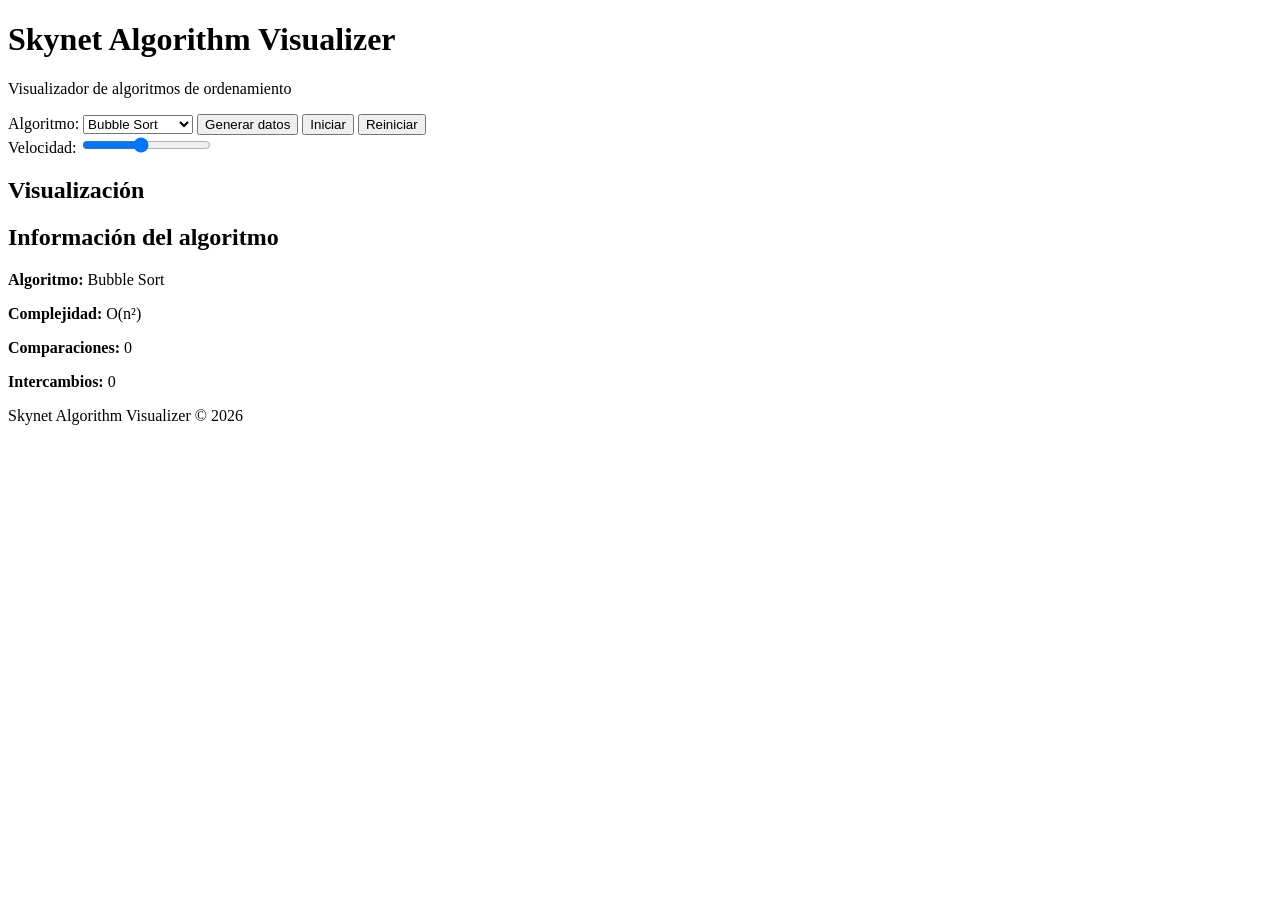
==== index.html @ 30301d77 "Crer estructura de la interfaz en HTML" ====
<!DOCTYPE html>
<html lang="es">

<head>
    <meta charset="UTF-8">
    <meta name="viewport" content="width=device-width, initial-scale=1.0">

    <title>Skynet Algorithm Visualizer</title>

    <link rel="stylesheet" href="style.css">
</head>

<body>

    <!-- Encabezado principal -->
    <header>
        <h1>Skynet Algorithm Visualizer</h1>
        <p>Visualizador de algoritmos de ordenamiento</p>
    </header>


    <!-- Controles principales -->
    <main>

        <section class="controles">

            <label for="algoritmo">
                Algoritmo:
            </label>
            <select id="algoritmo">
            <option value="bubble">Bubble Sort</option>
            <option value="selection">Selection Sort</option>
            <option value="insertion">Insertion Sort</option>
            <option value="gnome">Gnome Sort</option>
            <option value="exchange">Exchange Sort</option>
            <option value="stooge">Stooge Sort</option>
            <option value="quick">Quick Sort</option>
            <option value="merge">Merge Sort</option>
        </select>


            <button id="generar">
                Generar datos
            </button>

            <button id="iniciar">
                Iniciar
            </button>

            <button id="reiniciar">
                Reiniciar
            </button>

        </section>


        <!-- Control de velocidad -->
        <section class="velocidad">

            <label for="velocidad">
                Velocidad:
            </label>

            <input
                type="range"
                id="velocidad"
                min="1"
                max="10"
                value="5"
            >

        </section>


        <!-- Área donde aparecerán las barras -->
        <section class="visualizacion">

            <h2>Visualización</h2>

            <div id="contenedor-barras">

                <!--
                    Las barras del arreglo
                    serán creadas mediante JavaScript.
                -->

            </div>

        </section>


        <!-- Información del algoritmo -->
        <section class="informacion">

            <h2>Información del algoritmo</h2>

            <p>
                <strong>Algoritmo:</strong>
                <span id="nombre-algoritmo">Bubble Sort</span>
            </p>

            <p>
                <strong>Complejidad:</strong>
                <span id="complejidad">O(n²)</span>
            </p>

            <p>
                <strong>Comparaciones:</strong>
                <span id="comparaciones">0</span>
            </p>

            <p>
                <strong>Intercambios:</strong>
                <span id="intercambios">0</span>
            </p>

        </section>

    </main>


    <!-- Pie de página -->
    <footer>

        <p>
            Skynet Algorithm Visualizer © 2026
        </p>

    </footer>


    <script src="script.js"></script>

</body>

</html>
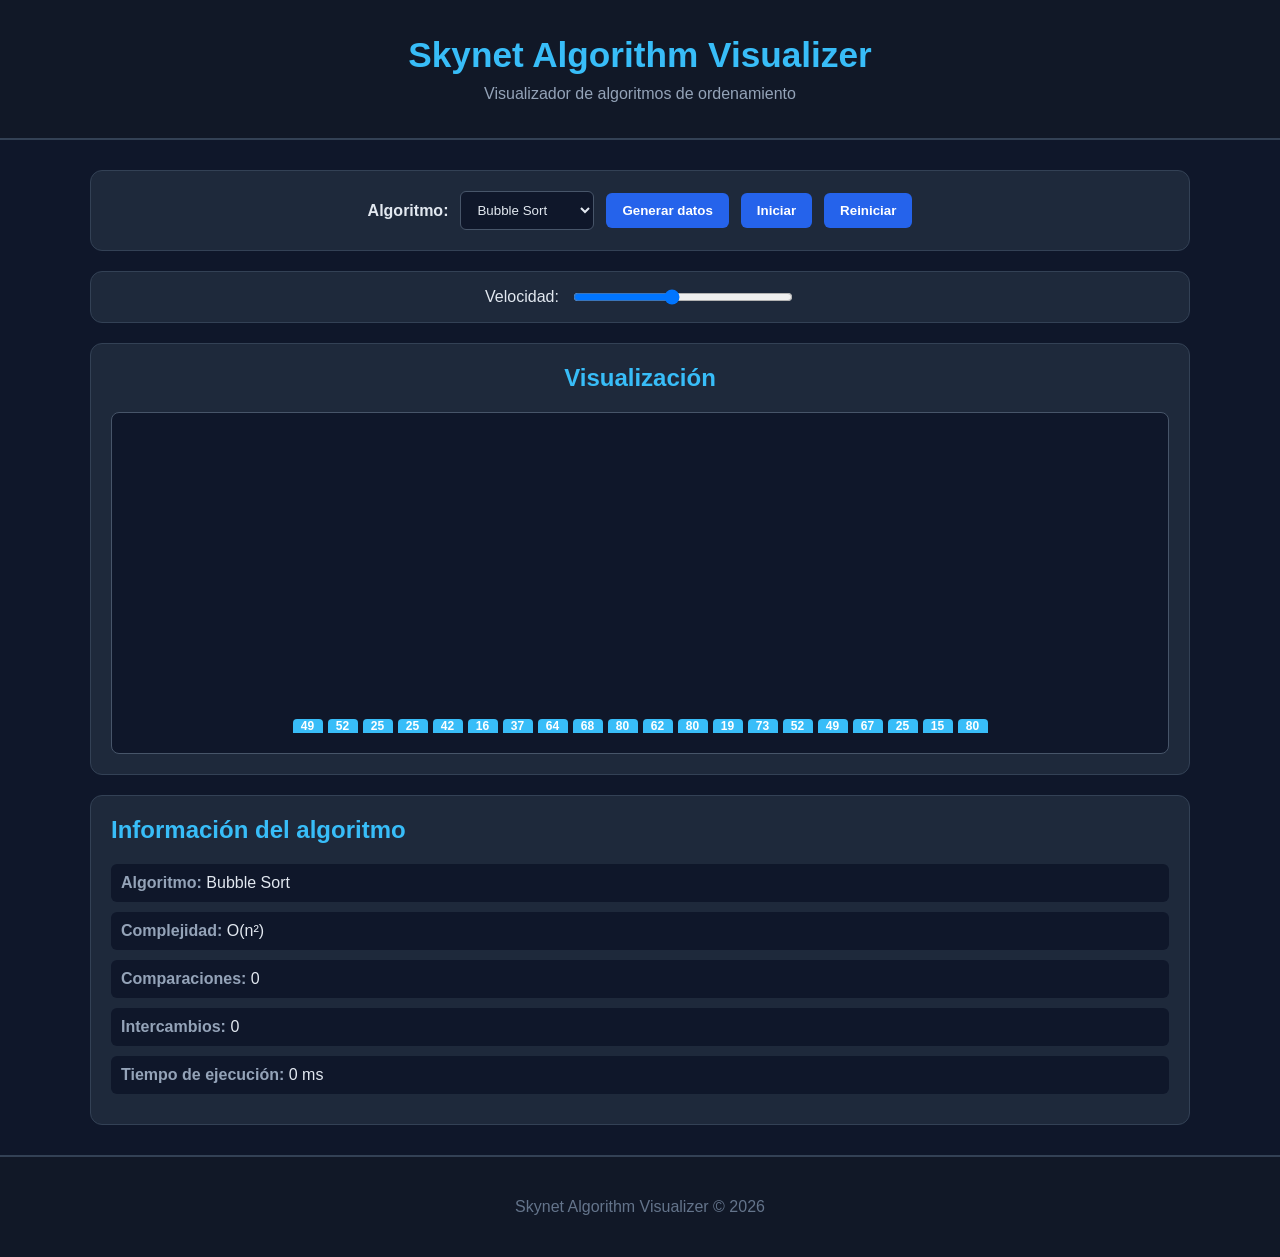
==== commit 2ab40cf5: "Agregar indicador de tiempo de ejecución" ====
--- a/index.html
+++ b/index.html
@@ -113,6 +113,10 @@
                 <strong>Intercambios:</strong>
                 <span id="intercambios">0</span>
             </p>
+            <p>
+    <strong>Tiempo de ejecución:</strong>
+    <span id="tiempo-ejecucion">0 ms</span>
+</p>
 
         </section>
 
@@ -133,4 +137,4 @@
 
 </body>
 
-</html>+</html>
--- a/style.css
+++ b/style.css
@@ -0,0 +1,236 @@
+ {
+    box-sizing: border-box;
+}
+
+body {
+    font-family: Arial, sans-serif;
+    margin: 0;
+    padding: 0;
+    background: #0f172a;
+    color: #e2e8f0;
+}
+
+header {
+    text-align: center;
+    padding: 35px 20px;
+    background: #111827;
+    border-bottom: 2px solid #334155;
+}
+
+header h1 {
+    margin: 0 0 10px;
+    font-size: 2.2rem;
+    color: #38bdf8;
+}
+
+header p {
+    margin: 0;
+    color: #94a3b8;
+    font-size: 1rem;
+}
+
+main {
+    width: 90%;
+    max-width: 1100px;
+    margin: 30px auto;
+}
+
+
+.controles {
+    display: flex;
+    align-items: center;
+    justify-content: center;
+    flex-wrap: wrap;
+    gap: 12px;
+    padding: 20px;
+    background: #1e293b;
+    border: 1px solid #334155;
+    border-radius: 12px;
+    margin-bottom: 20px;
+}
+
+.controles label {
+    font-weight: bold;
+}
+
+#algoritmo {
+    padding: 10px 12px;
+    border-radius: 6px;
+    border: 1px solid #475569;
+    background: #0f172a;
+    color: #e2e8f0;
+    cursor: pointer;
+}
+
+
+
+button {
+    padding: 10px 16px;
+    border: none;
+    border-radius: 6px;
+    background: #2563eb;
+    color: white;
+    font-weight: bold;
+    cursor: pointer;
+    transition: 0.2s;
+}
+
+button:hover {
+    background: #1d4ed8;
+    transform: translateY(-1px);
+}
+
+button:active {
+    transform: translateY(0);
+}
+
+
+
+
+.velocidad {
+    display: flex;
+    align-items: center;
+    justify-content: center;
+    gap: 12px;
+    padding: 15px;
+    background: #1e293b;
+    border: 1px solid #334155;
+    border-radius: 12px;
+    margin-bottom: 20px;
+}
+
+#velocidad {
+    width: 220px;
+    cursor: pointer;
+}
+
+
+
+
+.visualizacion {
+    padding: 20px;
+    background: #1e293b;
+    border: 1px solid #334155;
+    border-radius: 12px;
+    margin-bottom: 20px;
+}
+
+.visualizacion h2 {
+    margin-top: 0;
+    text-align: center;
+    color: #38bdf8;
+}
+
+#contenedor-barras {
+    min-height: 300px;
+    display: flex;
+    align-items: flex-end;
+    justify-content: center;
+    gap: 5px;
+    padding: 20px;
+    border: 1px solid #475569;
+    border-radius: 8px;
+    background: #0f172a;
+    overflow-x: auto;
+}
+
+
+
+.barra {
+    width: 30px;
+    min-width: 30px;
+    background-color: #38bdf8;
+
+    display: flex;
+    align-items: flex-start;
+    justify-content: center;
+
+    color: white;
+    font-size: 12px;
+    font-weight: bold;
+
+    border-radius: 4px 4px 0 0;
+    transition: height 0.2s, background-color 0.2s;
+}
+
+
+
+.barra.comparando {
+    background-color: orange;
+}
+
+.barra.intercambiando {
+    background-color: red;
+}
+
+.barra.ordenada {
+    background-color: green;
+}
+
+
+.informacion {
+    padding: 20px;
+    background: #1e293b;
+    border: 1px solid #334155;
+    border-radius: 12px;
+}
+
+.informacion h2 {
+    margin-top: 0;
+    color: #38bdf8;
+}
+
+.informacion p {
+    margin: 10px 0;
+    padding: 10px;
+    background: #0f172a;
+    border-radius: 6px;
+}
+
+.informacion strong {
+    color: #94a3b8;
+}
+
+
+footer {
+    text-align: center;
+    padding: 25px;
+    margin-top: 30px;
+    background: #111827;
+    border-top: 2px solid #334155;
+    color: #64748b;
+}
+
+
+
+@media (max-width: 700px) {
+
+    header h1 {
+        font-size: 1.7rem;
+    }
+
+    main {
+        width: 95%;
+    }
+
+    .controles {
+        flex-direction: column;
+    }
+
+    #algoritmo,
+    button {
+        width: 100%;
+    }
+
+    .velocidad {
+        flex-direction: column;
+    }
+
+    #velocidad {
+        width: 100%;
+    }
+
+    #contenedor-barras {
+        justify-content: flex-start;
+    }
+}
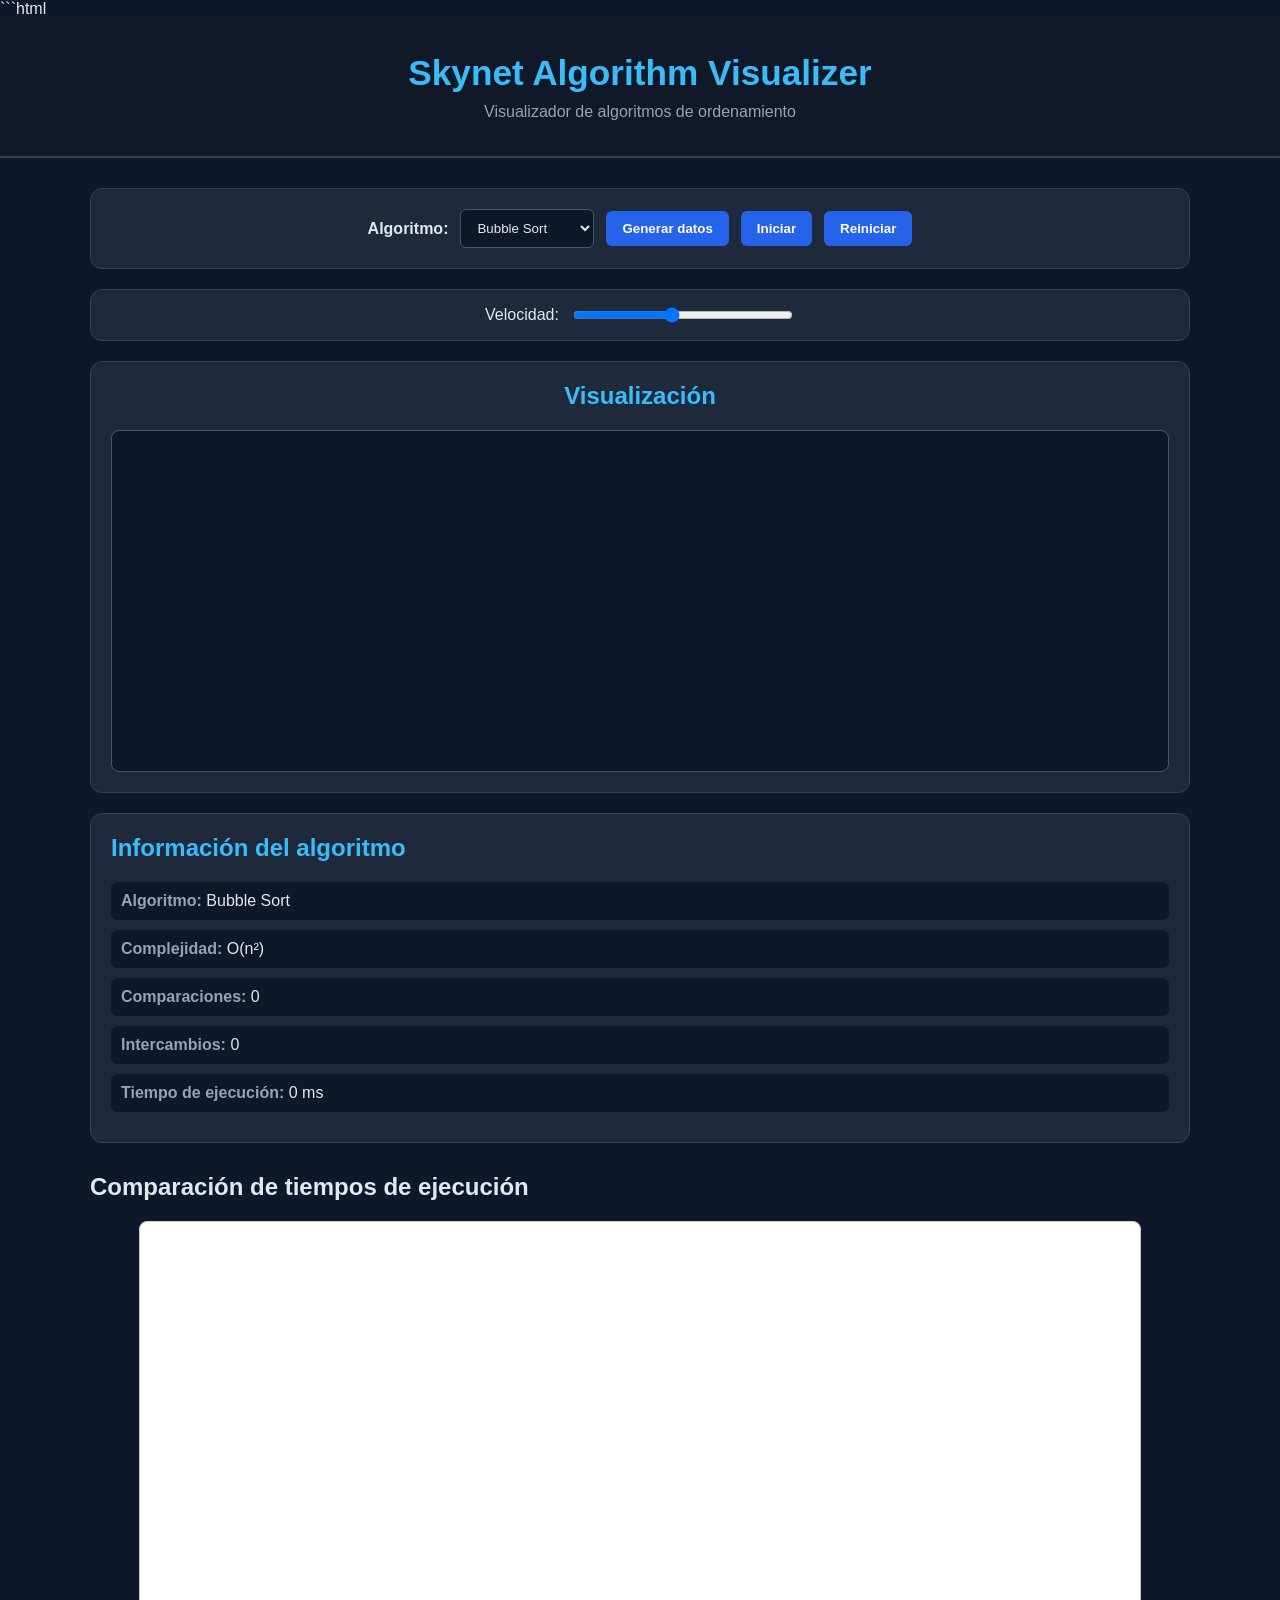
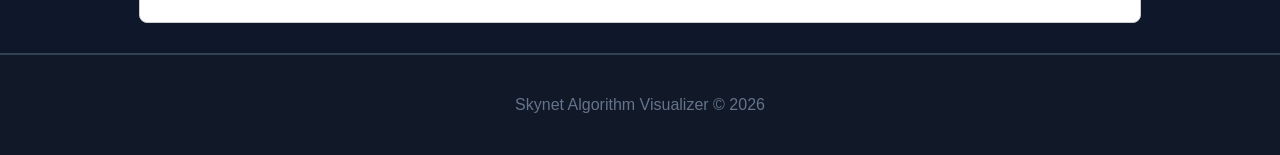
==== commit 33f5817f: "Agregar grafica comparativa de tiempos" ====
--- a/index.html
+++ b/index.html
@@ -1,3 +1,4 @@
+```html
 <!DOCTYPE html>
 <html lang="es">
 
@@ -8,6 +9,23 @@
     <title>Skynet Algorithm Visualizer</title>
 
     <link rel="stylesheet" href="style.css">
+
+    <style>
+        .grafica-seccion {
+            margin-top: 30px;
+        }
+
+        #grafica-tiempos {
+            width: 100%;
+            max-width: 1000px;
+            height: 400px;
+            display: block;
+            margin: 20px auto;
+            border: 1px solid #ccc;
+            border-radius: 8px;
+            background: white;
+        }
+    </style>
 </head>
 
 <body>
@@ -27,16 +45,17 @@
             <label for="algoritmo">
                 Algoritmo:
             </label>
+
             <select id="algoritmo">
-            <option value="bubble">Bubble Sort</option>
-            <option value="selection">Selection Sort</option>
-            <option value="insertion">Insertion Sort</option>
-            <option value="gnome">Gnome Sort</option>
-            <option value="exchange">Exchange Sort</option>
-            <option value="stooge">Stooge Sort</option>
-            <option value="quick">Quick Sort</option>
-            <option value="merge">Merge Sort</option>
-        </select>
+                <option value="bubble">Bubble Sort</option>
+                <option value="selection">Selection Sort</option>
+                <option value="insertion">Insertion Sort</option>
+                <option value="gnome">Gnome Sort</option>
+                <option value="exchange">Exchange Sort</option>
+                <option value="stooge">Stooge Sort</option>
+                <option value="quick">Quick Sort</option>
+                <option value="merge">Merge Sort</option>
+            </select>
 
 
             <button id="generar">
@@ -113,10 +132,21 @@
                 <strong>Intercambios:</strong>
                 <span id="intercambios">0</span>
             </p>
+
             <p>
-    <strong>Tiempo de ejecución:</strong>
-    <span id="tiempo-ejecucion">0 ms</span>
-</p>
+                <strong>Tiempo de ejecución:</strong>
+                <span id="tiempo-ejecucion">0 ms</span>
+            </p>
+
+        </section>
+
+
+        <!-- Gráfica comparativa -->
+        <section class="grafica-seccion">
+
+            <h2>Comparación de tiempos de ejecución</h2>
+
+            <canvas id="grafica-tiempos"></canvas>
 
         </section>
 
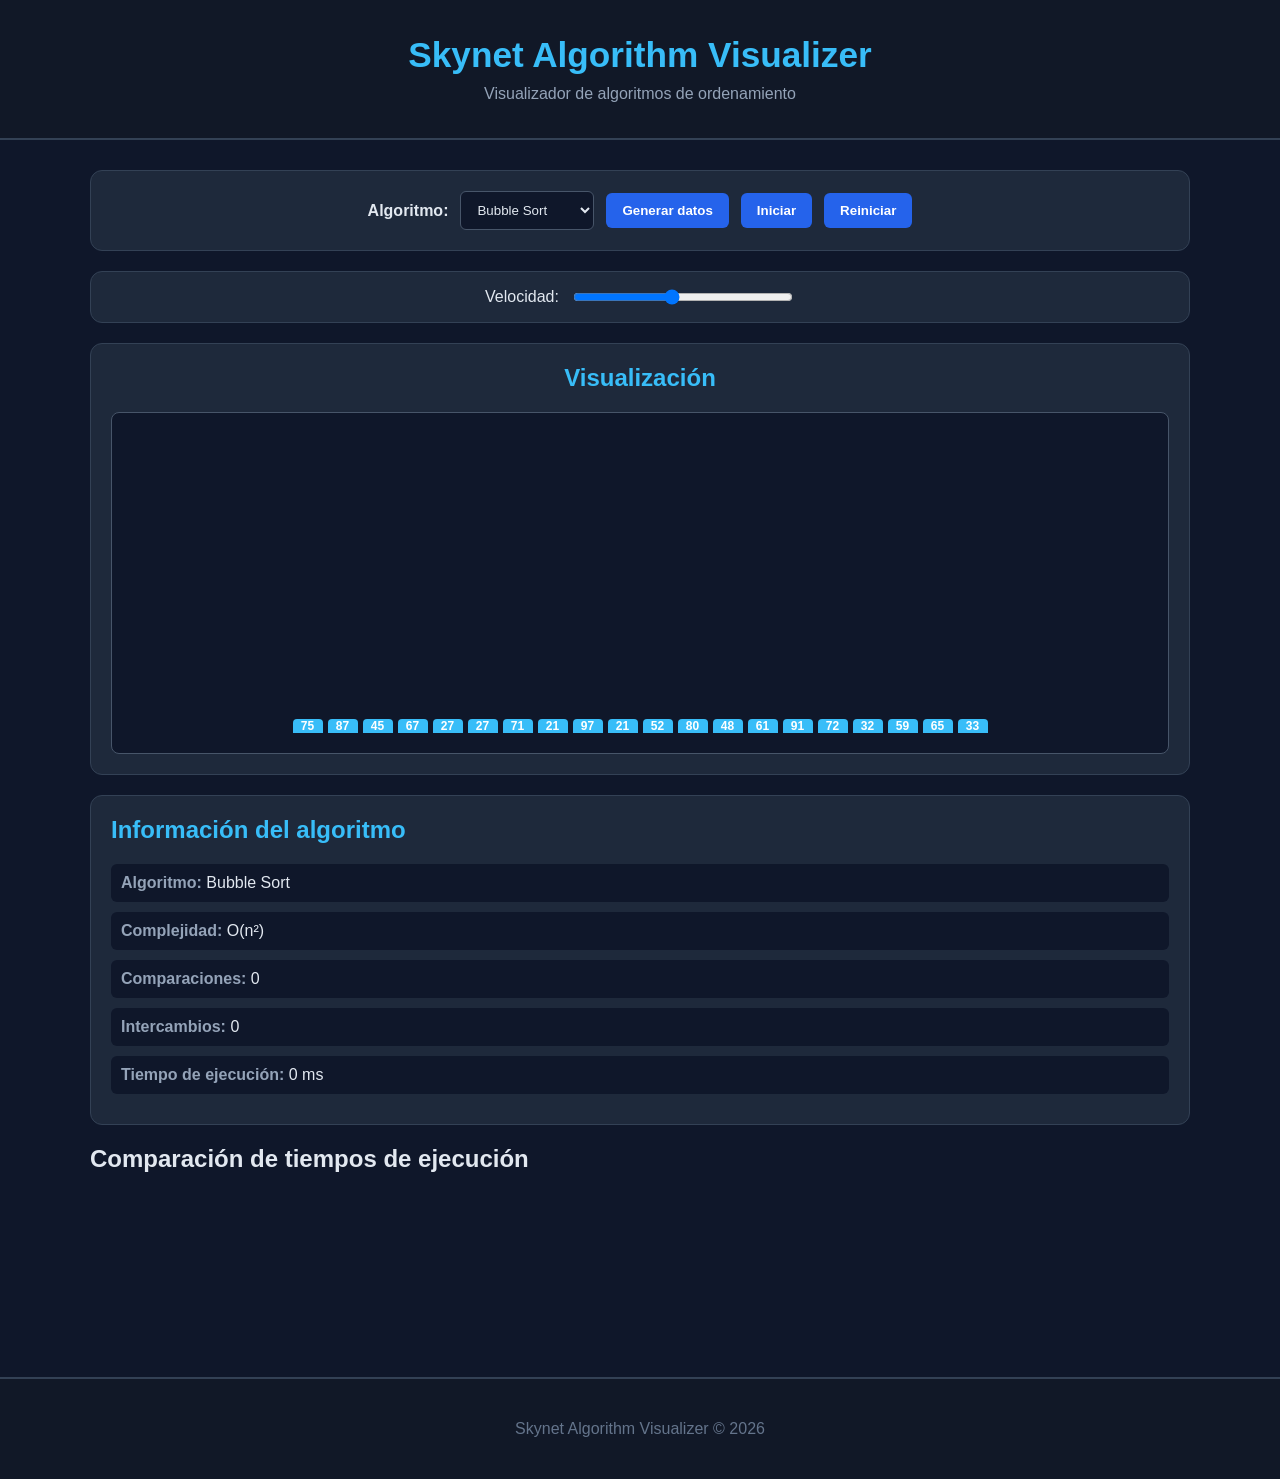
==== commit c8851ecb: "Update index.html" ====
--- a/index.html
+++ b/index.html
@@ -1,4 +1,3 @@
-```html
 <!DOCTYPE html>
 <html lang="es">
 
@@ -9,23 +8,6 @@
     <title>Skynet Algorithm Visualizer</title>
 
     <link rel="stylesheet" href="style.css">
-
-    <style>
-        .grafica-seccion {
-            margin-top: 30px;
-        }
-
-        #grafica-tiempos {
-            width: 100%;
-            max-width: 1000px;
-            height: 400px;
-            display: block;
-            margin: 20px auto;
-            border: 1px solid #ccc;
-            border-radius: 8px;
-            background: white;
-        }
-    </style>
 </head>
 
 <body>
@@ -45,17 +27,16 @@
             <label for="algoritmo">
                 Algoritmo:
             </label>
-
             <select id="algoritmo">
-                <option value="bubble">Bubble Sort</option>
-                <option value="selection">Selection Sort</option>
-                <option value="insertion">Insertion Sort</option>
-                <option value="gnome">Gnome Sort</option>
-                <option value="exchange">Exchange Sort</option>
-                <option value="stooge">Stooge Sort</option>
-                <option value="quick">Quick Sort</option>
-                <option value="merge">Merge Sort</option>
-            </select>
+            <option value="bubble">Bubble Sort</option>
+            <option value="selection">Selection Sort</option>
+            <option value="insertion">Insertion Sort</option>
+            <option value="gnome">Gnome Sort</option>
+            <option value="exchange">Exchange Sort</option>
+            <option value="stooge">Stooge Sort</option>
+            <option value="quick">Quick Sort</option>
+            <option value="merge">Merge Sort</option>
+        </select>
 
 
             <button id="generar">
@@ -132,16 +113,14 @@
                 <strong>Intercambios:</strong>
                 <span id="intercambios">0</span>
             </p>
-
             <p>
-                <strong>Tiempo de ejecución:</strong>
-                <span id="tiempo-ejecucion">0 ms</span>
-            </p>
+    <strong>Tiempo de ejecución:</strong>
+    <span id="tiempo-ejecucion">0 ms</span>
+</p>
 
         </section>
 
-
-        <!-- Gráfica comparativa -->
+        <!-- Gráfica comparativa de tiempos -->
         <section class="grafica-seccion">
 
             <h2>Comparación de tiempos de ejecución</h2>
@@ -149,6 +128,7 @@
             <canvas id="grafica-tiempos"></canvas>
 
         </section>
+
 
     </main>
 
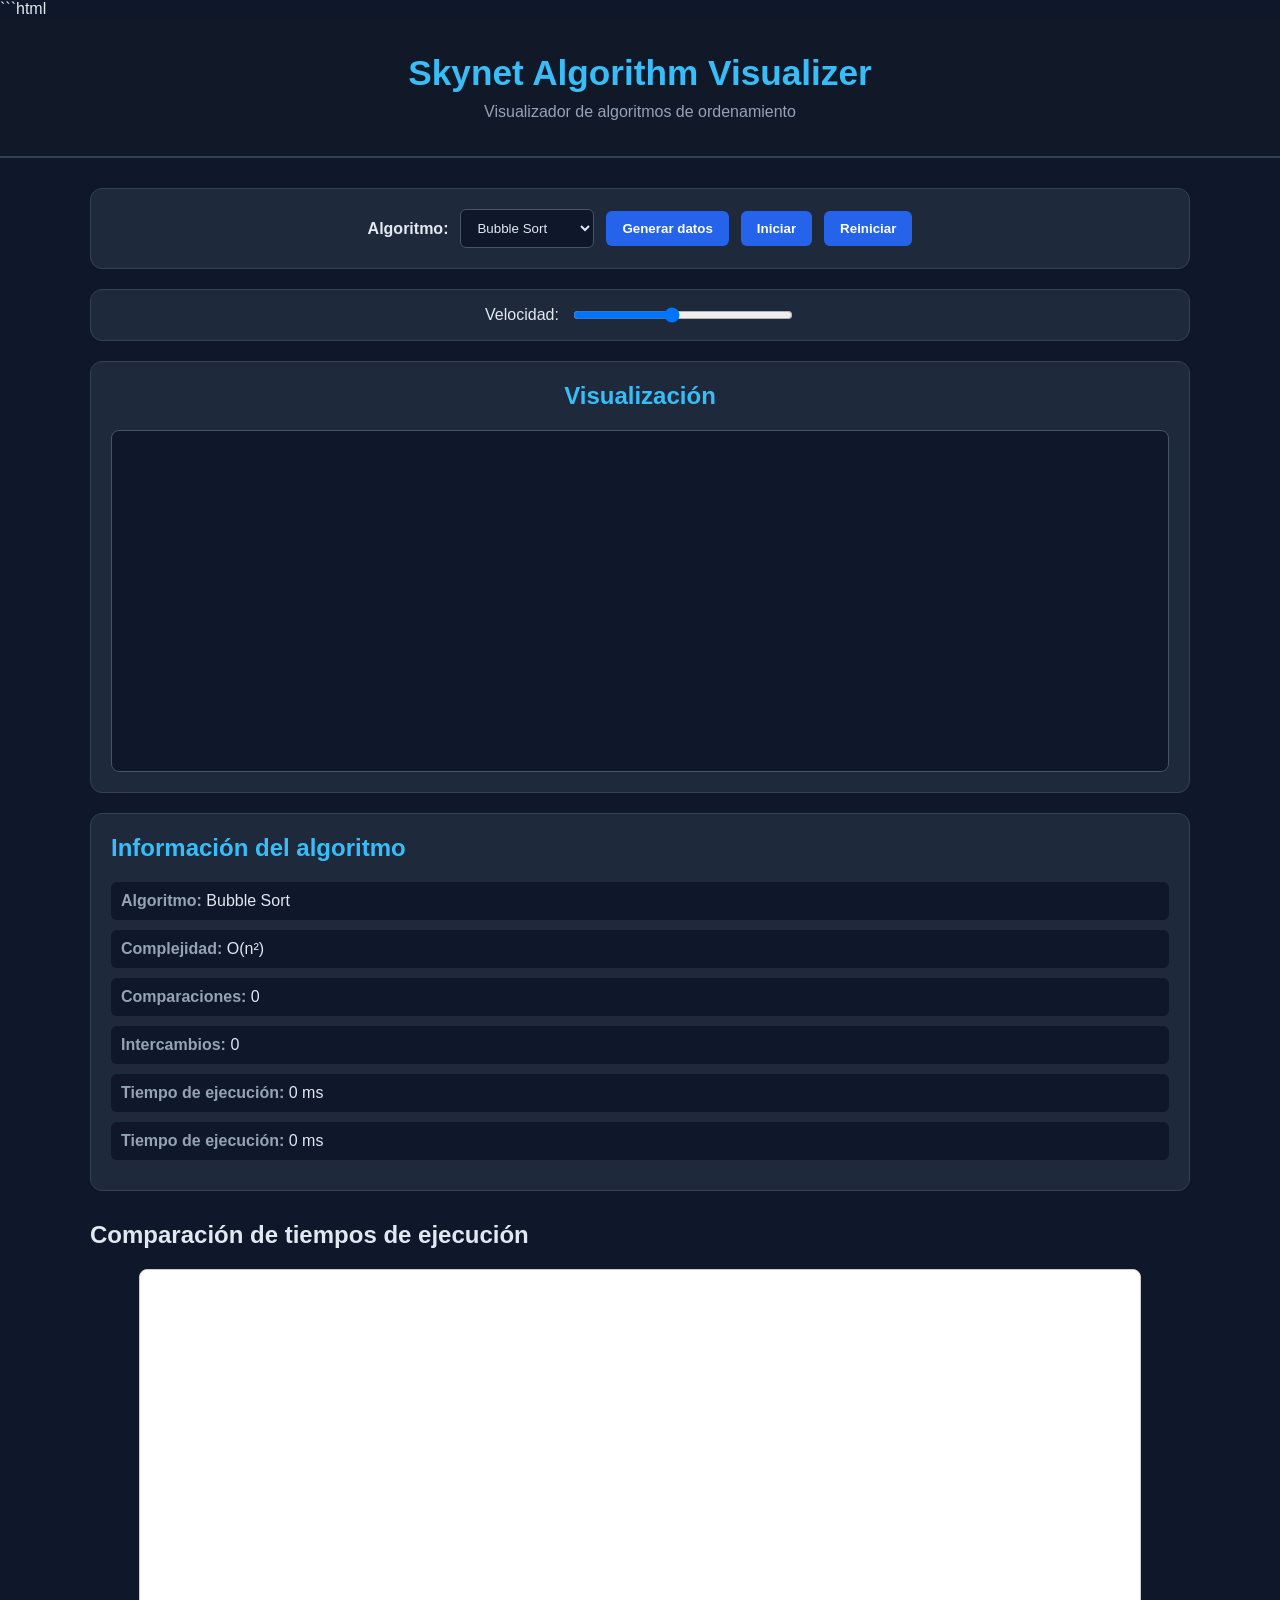
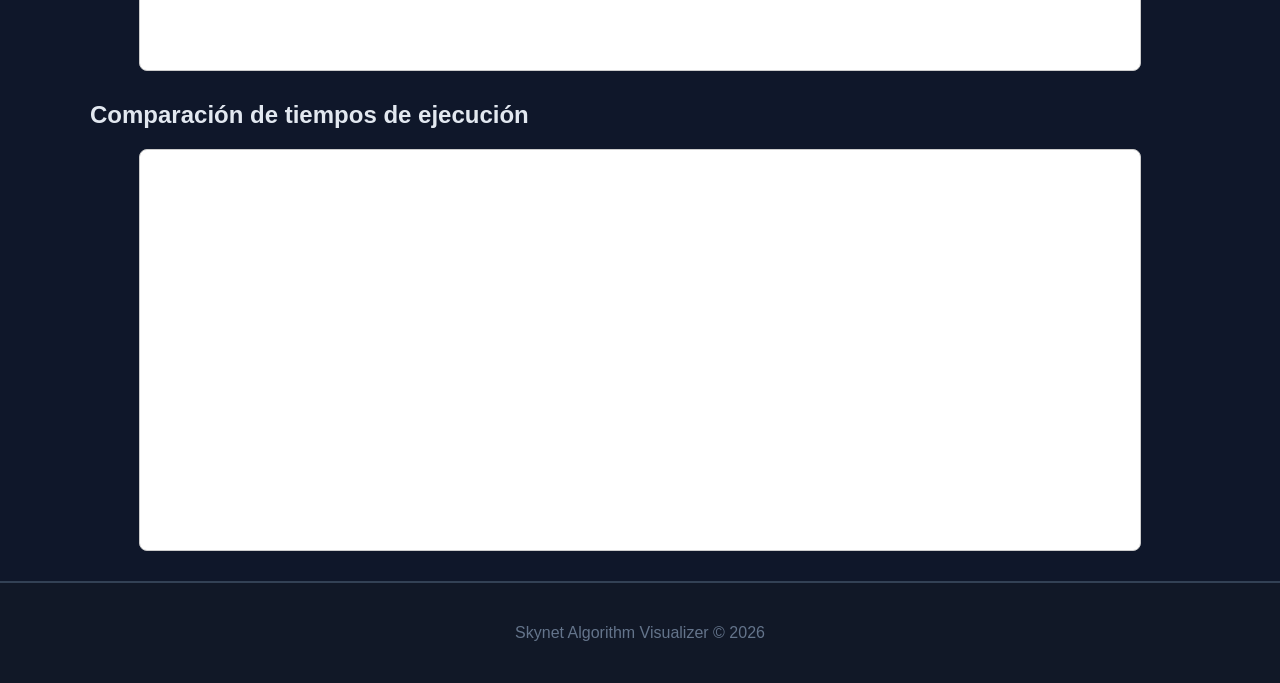
==== commit d9507281: "Merge branch 'main' into feature/comparison-chart" ====
--- a/index.html
+++ b/index.html
@@ -1,3 +1,4 @@
+```html
 <!DOCTYPE html>
 <html lang="es">
 
@@ -8,6 +9,23 @@
     <title>Skynet Algorithm Visualizer</title>
 
     <link rel="stylesheet" href="style.css">
+
+    <style>
+        .grafica-seccion {
+            margin-top: 30px;
+        }
+
+        #grafica-tiempos {
+            width: 100%;
+            max-width: 1000px;
+            height: 400px;
+            display: block;
+            margin: 20px auto;
+            border: 1px solid #ccc;
+            border-radius: 8px;
+            background: white;
+        }
+    </style>
 </head>
 
 <body>
@@ -27,16 +45,17 @@
             <label for="algoritmo">
                 Algoritmo:
             </label>
+
             <select id="algoritmo">
-            <option value="bubble">Bubble Sort</option>
-            <option value="selection">Selection Sort</option>
-            <option value="insertion">Insertion Sort</option>
-            <option value="gnome">Gnome Sort</option>
-            <option value="exchange">Exchange Sort</option>
-            <option value="stooge">Stooge Sort</option>
-            <option value="quick">Quick Sort</option>
-            <option value="merge">Merge Sort</option>
-        </select>
+                <option value="bubble">Bubble Sort</option>
+                <option value="selection">Selection Sort</option>
+                <option value="insertion">Insertion Sort</option>
+                <option value="gnome">Gnome Sort</option>
+                <option value="exchange">Exchange Sort</option>
+                <option value="stooge">Stooge Sort</option>
+                <option value="quick">Quick Sort</option>
+                <option value="merge">Merge Sort</option>
+            </select>
 
 
             <button id="generar">
@@ -118,6 +137,21 @@
     <span id="tiempo-ejecucion">0 ms</span>
 </p>
 
+            <p>
+                <strong>Tiempo de ejecución:</strong>
+                <span id="tiempo-ejecucion">0 ms</span>
+            </p>
+
+        </section>
+
+
+        <!-- Gráfica comparativa -->
+        <section class="grafica-seccion">
+
+            <h2>Comparación de tiempos de ejecución</h2>
+
+            <canvas id="grafica-tiempos"></canvas>
+
         </section>
 
         <!-- Gráfica comparativa de tiempos -->
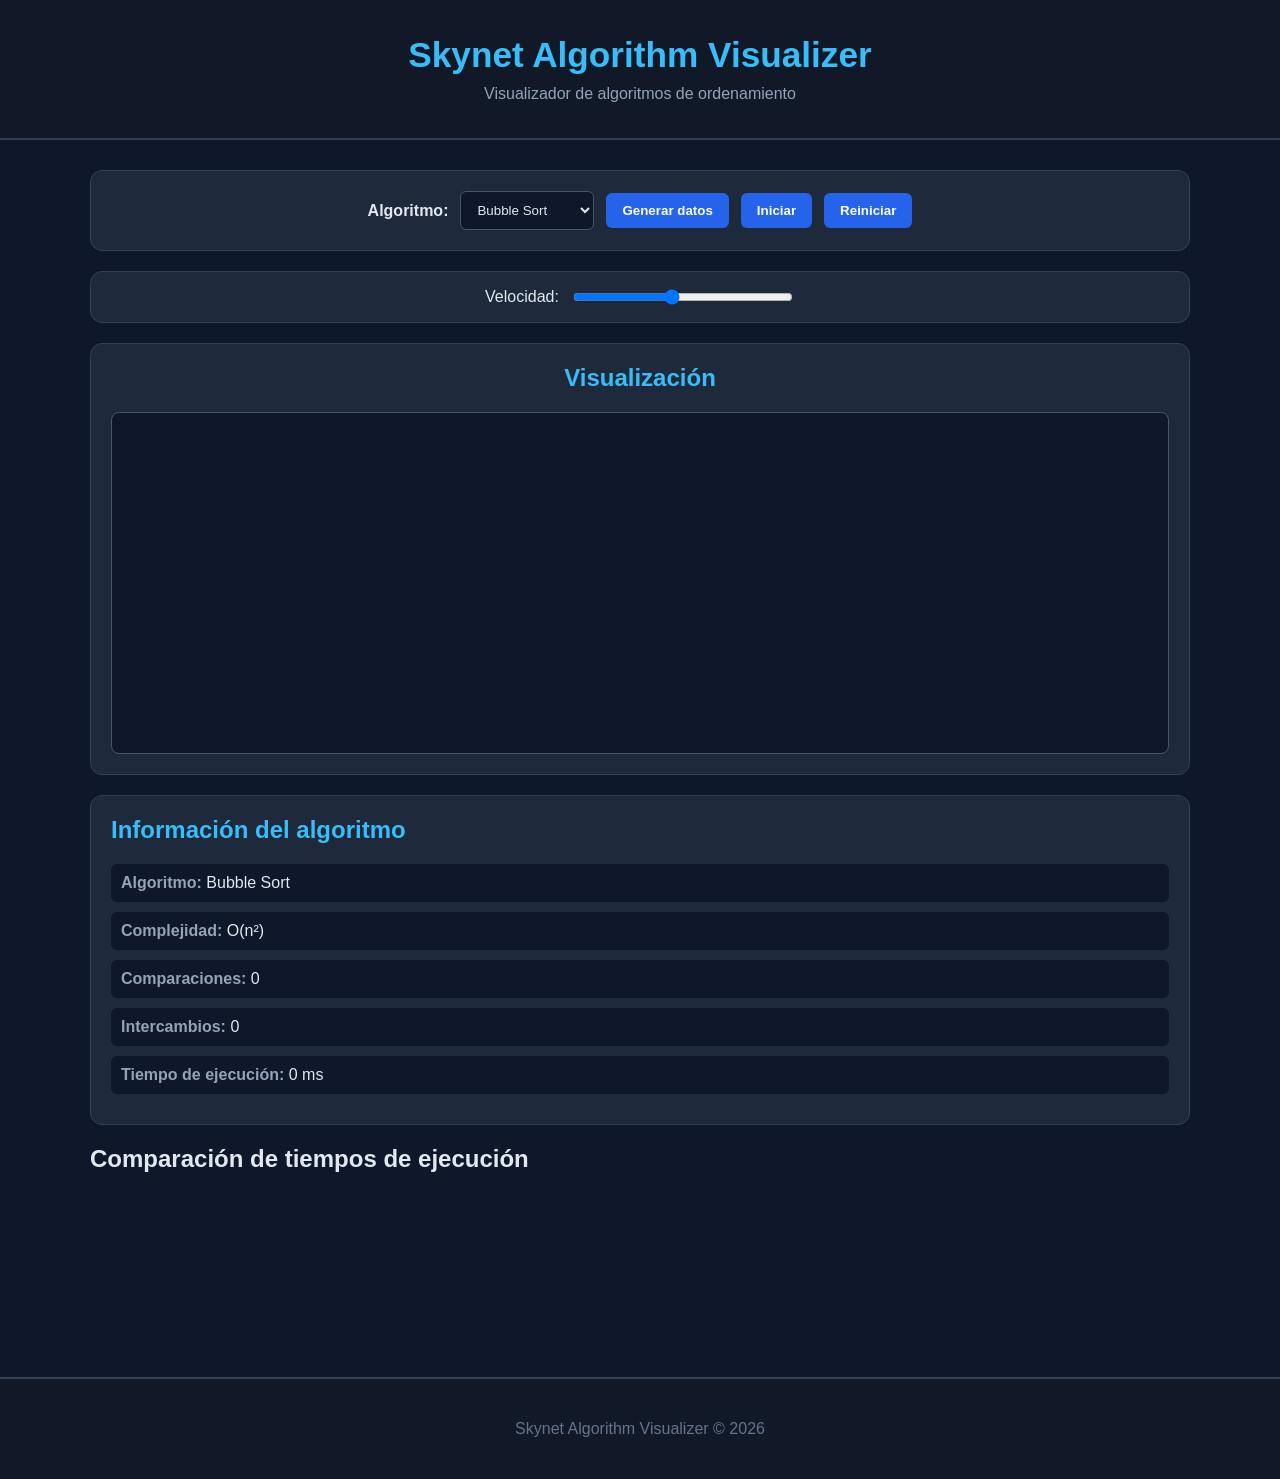
==== commit a5f93d1d: "Implementar comparación de tiempos de ejecución" ====
--- a/index.html
+++ b/index.html
@@ -1,4 +1,3 @@
-```html
 <!DOCTYPE html>
 <html lang="es">
 
@@ -9,23 +8,6 @@
     <title>Skynet Algorithm Visualizer</title>
 
     <link rel="stylesheet" href="style.css">
-
-    <style>
-        .grafica-seccion {
-            margin-top: 30px;
-        }
-
-        #grafica-tiempos {
-            width: 100%;
-            max-width: 1000px;
-            height: 400px;
-            display: block;
-            margin: 20px auto;
-            border: 1px solid #ccc;
-            border-radius: 8px;
-            background: white;
-        }
-    </style>
 </head>
 
 <body>
@@ -132,10 +114,6 @@
                 <strong>Intercambios:</strong>
                 <span id="intercambios">0</span>
             </p>
-            <p>
-    <strong>Tiempo de ejecución:</strong>
-    <span id="tiempo-ejecucion">0 ms</span>
-</p>
 
             <p>
                 <strong>Tiempo de ejecución:</strong>
@@ -153,16 +131,6 @@
             <canvas id="grafica-tiempos"></canvas>
 
         </section>
-
-        <!-- Gráfica comparativa de tiempos -->
-        <section class="grafica-seccion">
-
-            <h2>Comparación de tiempos de ejecución</h2>
-
-            <canvas id="grafica-tiempos"></canvas>
-
-        </section>
-
 
     </main>
 
@@ -182,3 +150,4 @@
 </body>
 
 </html>
+
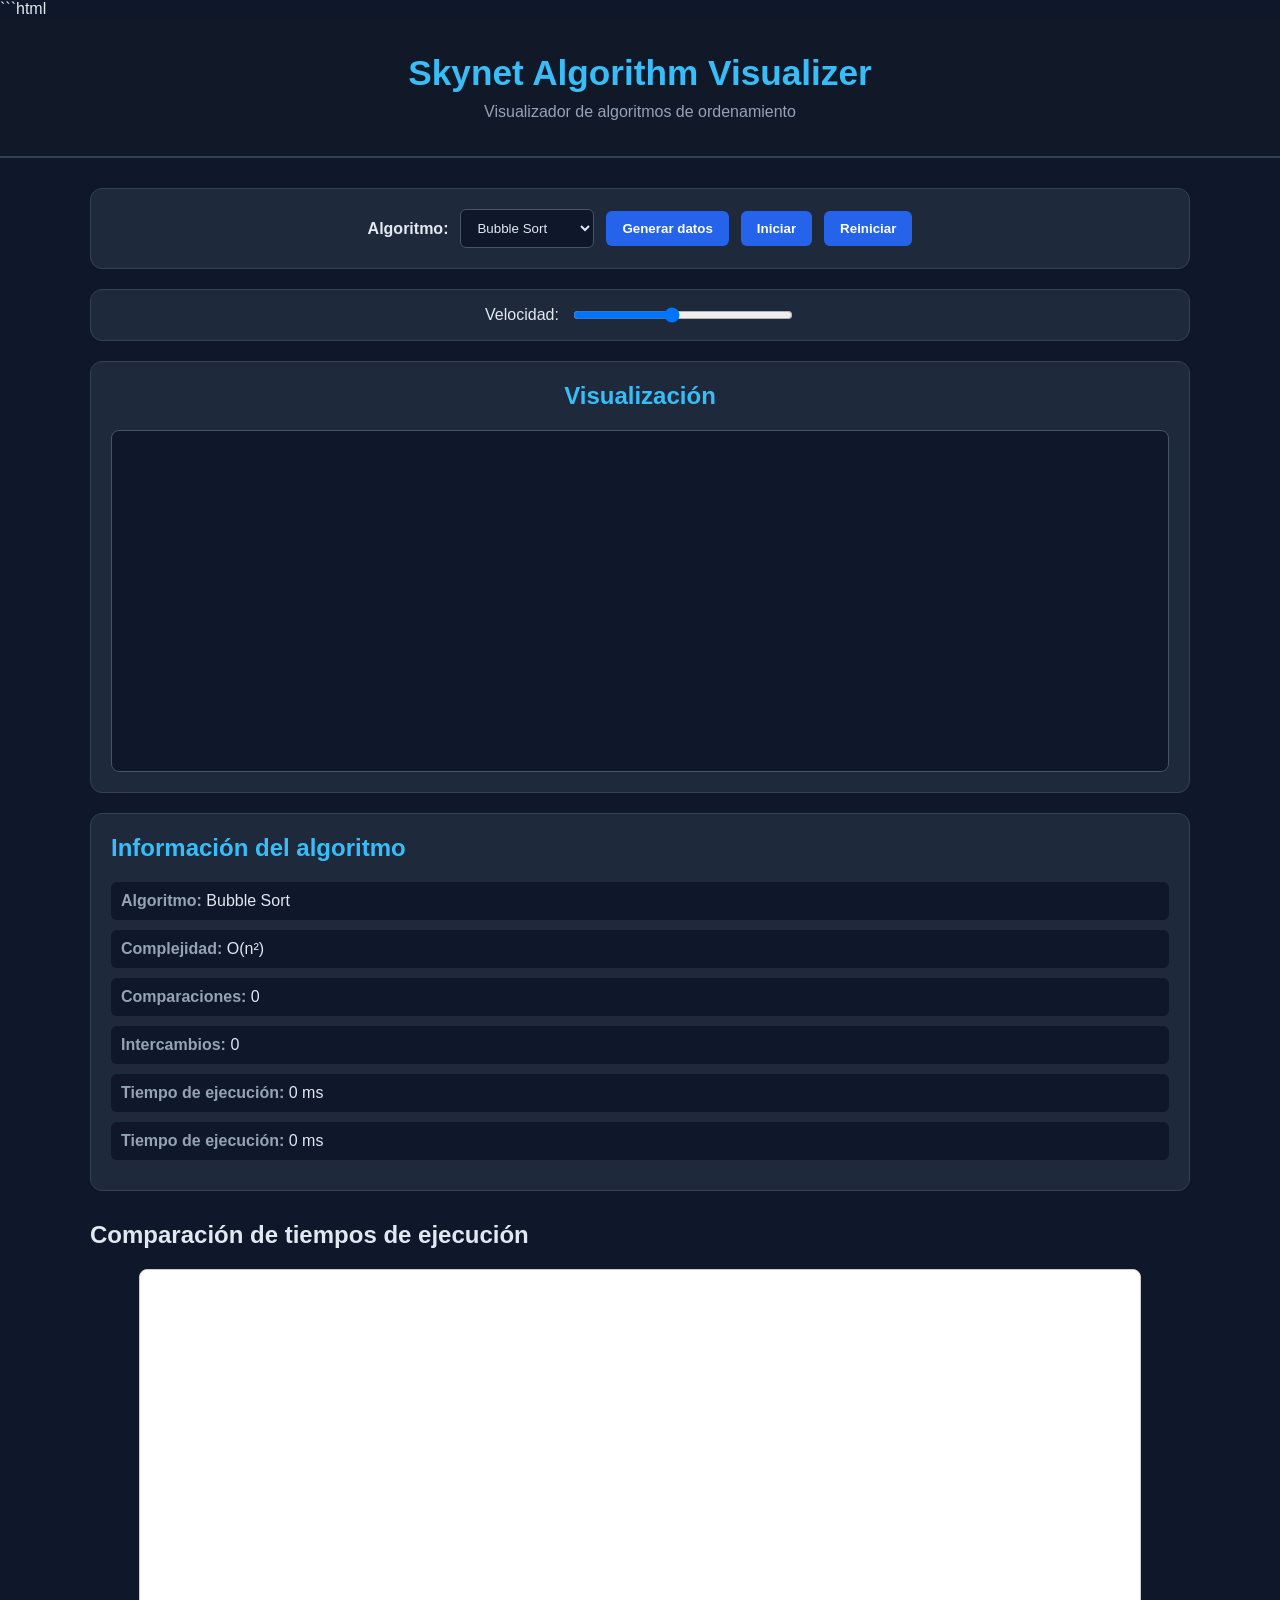
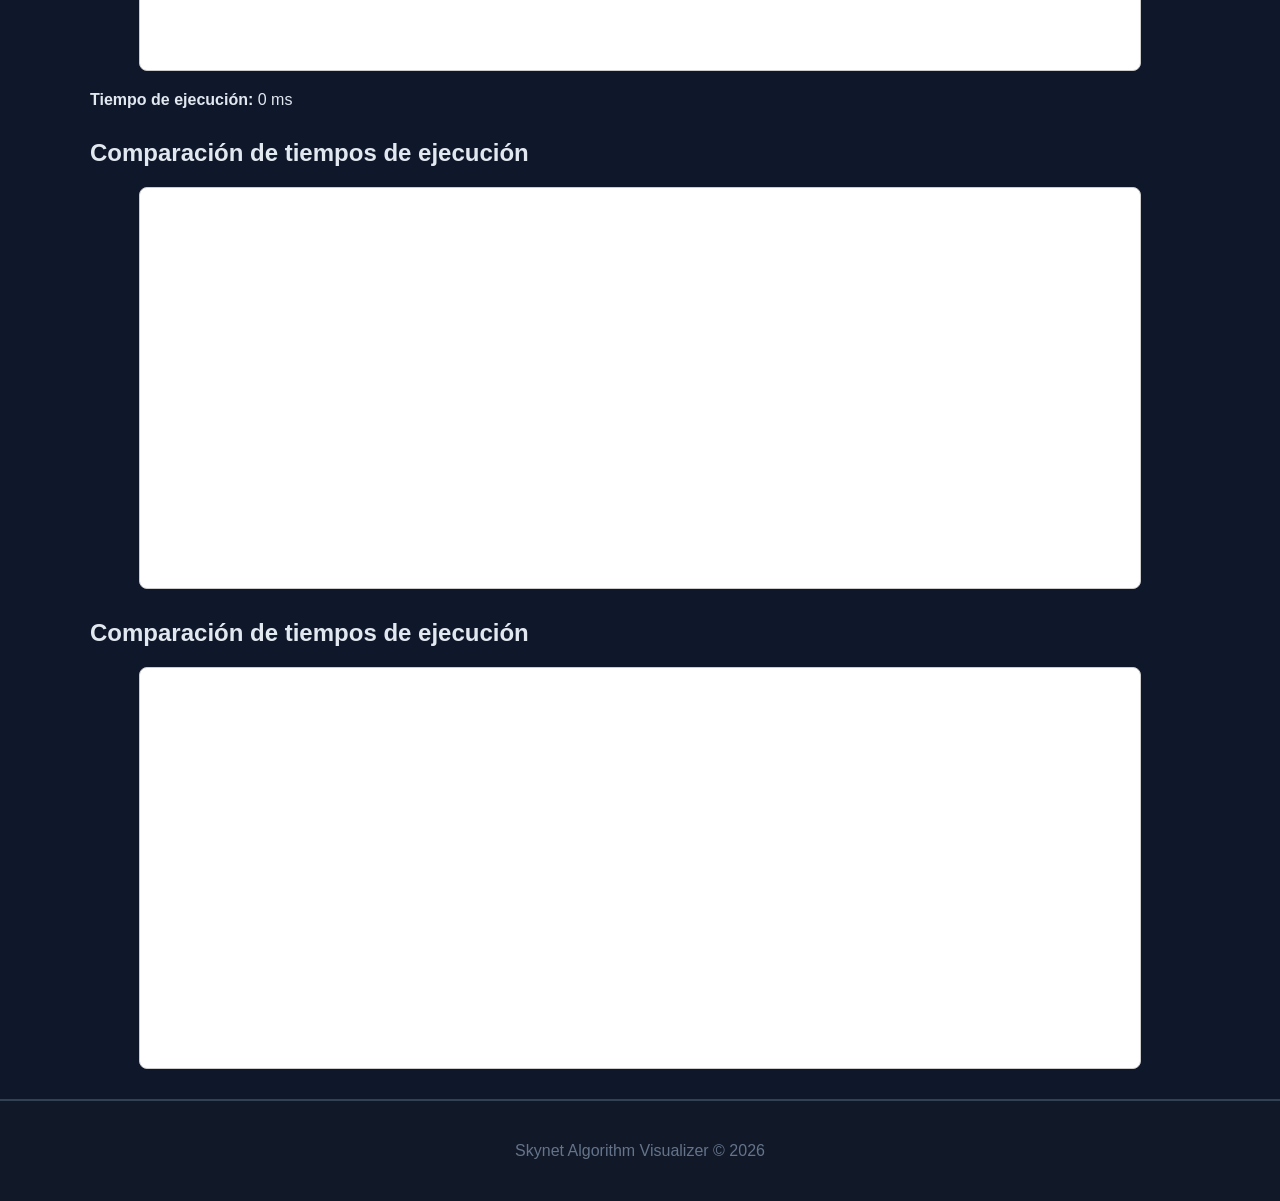
==== commit 35299a98: "Merge branch 'main' into feature/visualizacion-algoritmos" ====
--- a/index.html
+++ b/index.html
@@ -1,3 +1,4 @@
+```html
 <!DOCTYPE html>
 <html lang="es">
 
@@ -8,6 +9,23 @@
     <title>Skynet Algorithm Visualizer</title>
 
     <link rel="stylesheet" href="style.css">
+
+    <style>
+        .grafica-seccion {
+            margin-top: 30px;
+        }
+
+        #grafica-tiempos {
+            width: 100%;
+            max-width: 1000px;
+            height: 400px;
+            display: block;
+            margin: 20px auto;
+            border: 1px solid #ccc;
+            border-radius: 8px;
+            background: white;
+        }
+    </style>
 </head>
 
 <body>
@@ -114,6 +132,10 @@
                 <strong>Intercambios:</strong>
                 <span id="intercambios">0</span>
             </p>
+            <p>
+    <strong>Tiempo de ejecución:</strong>
+    <span id="tiempo-ejecucion">0 ms</span>
+</p>
 
             <p>
                 <strong>Tiempo de ejecución:</strong>
@@ -130,7 +152,32 @@
 
             <canvas id="grafica-tiempos"></canvas>
 
-        </section>
+            <p>
+                <strong>Tiempo de ejecución:</strong>
+                <span id="tiempo-ejecucion">0 ms</span>
+            </p>
+
+        </section>
+
+
+        <!-- Gráfica comparativa -->
+        <section class="grafica-seccion">
+
+            <h2>Comparación de tiempos de ejecución</h2>
+
+            <canvas id="grafica-tiempos"></canvas>
+
+        </section>
+
+        <!-- Gráfica comparativa de tiempos -->
+        <section class="grafica-seccion">
+
+            <h2>Comparación de tiempos de ejecución</h2>
+
+            <canvas id="grafica-tiempos"></canvas>
+
+        </section>
+
 
     </main>
 
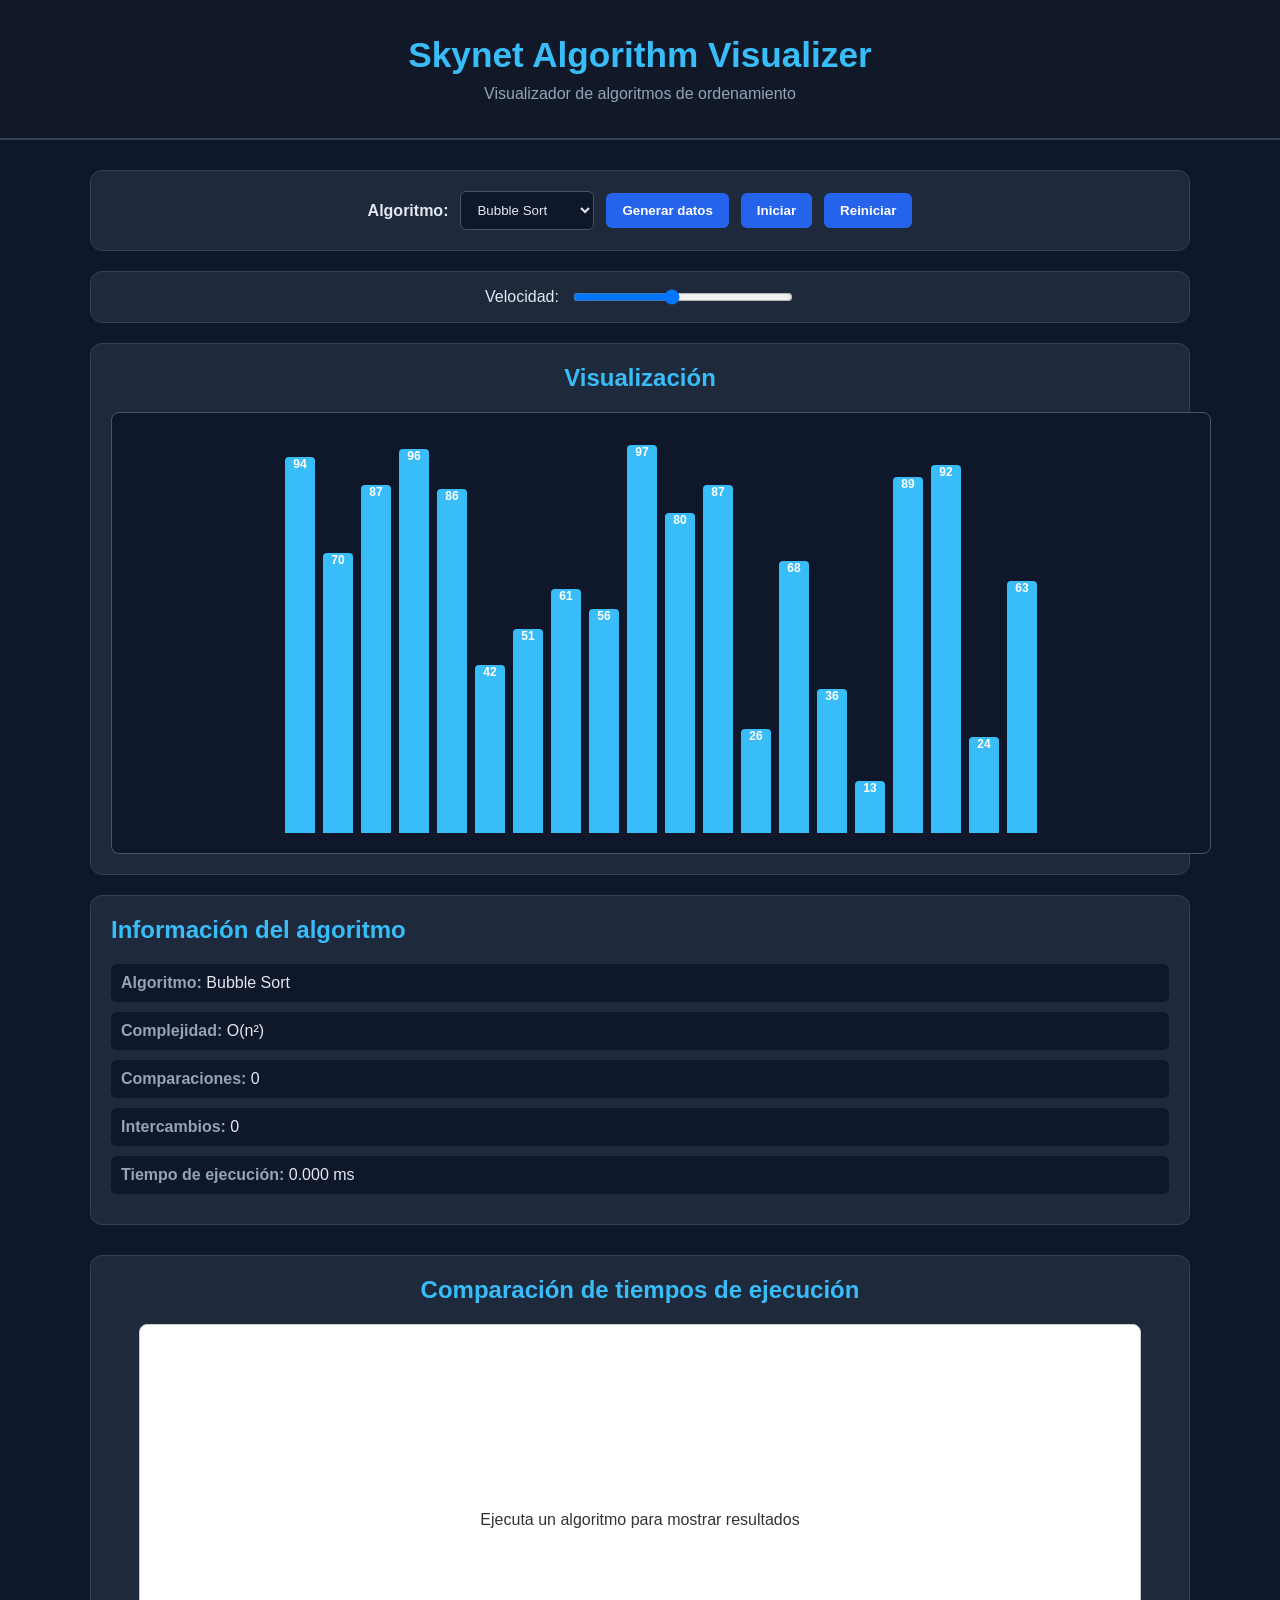
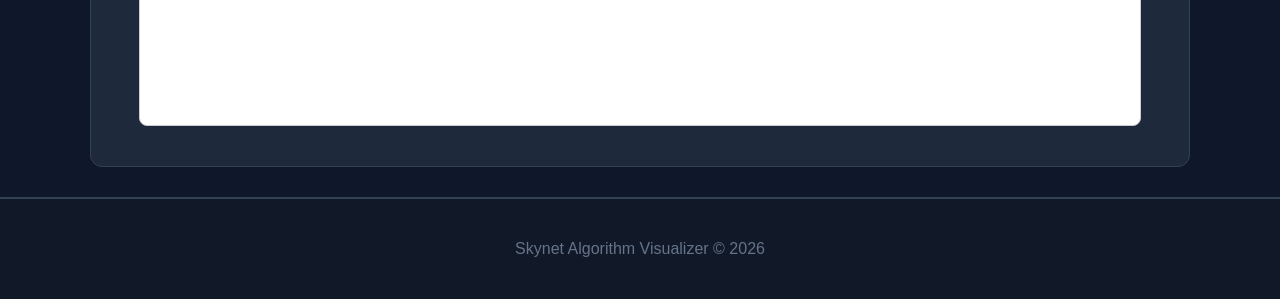
==== commit 43d88a04: "Finalizar visualizador de algoritmos" ====
--- a/index.html
+++ b/index.html
@@ -1,4 +1,3 @@
-```html
 <!DOCTYPE html>
 <html lang="es">
 
@@ -32,8 +31,13 @@
 
     <!-- Encabezado principal -->
     <header>
+
         <h1>Skynet Algorithm Visualizer</h1>
-        <p>Visualizador de algoritmos de ordenamiento</p>
+
+        <p>
+            Visualizador de algoritmos de ordenamiento
+        </p>
+
     </header>
 
 
@@ -47,14 +51,39 @@
             </label>
 
             <select id="algoritmo">
-                <option value="bubble">Bubble Sort</option>
-                <option value="selection">Selection Sort</option>
-                <option value="insertion">Insertion Sort</option>
-                <option value="gnome">Gnome Sort</option>
-                <option value="exchange">Exchange Sort</option>
-                <option value="stooge">Stooge Sort</option>
-                <option value="quick">Quick Sort</option>
-                <option value="merge">Merge Sort</option>
+
+                <option value="bubble">
+                    Bubble Sort
+                </option>
+
+                <option value="selection">
+                    Selection Sort
+                </option>
+
+                <option value="insertion">
+                    Insertion Sort
+                </option>
+
+                <option value="gnome">
+                    Gnome Sort
+                </option>
+
+                <option value="exchange">
+                    Exchange Sort
+                </option>
+
+                <option value="stooge">
+                    Stooge Sort
+                </option>
+
+                <option value="quick">
+                    Quick Sort
+                </option>
+
+                <option value="merge">
+                    Merge Sort
+                </option>
+
             </select>
 
 
@@ -62,9 +91,11 @@
                 Generar datos
             </button>
 
+
             <button id="iniciar">
                 Iniciar
             </button>
+
 
             <button id="reiniciar">
                 Reiniciar
@@ -94,7 +125,9 @@
         <!-- Área donde aparecerán las barras -->
         <section class="visualizacion">
 
-            <h2>Visualización</h2>
+            <h2>
+                Visualización
+            </h2>
 
             <div id="contenedor-barras">
 
@@ -111,35 +144,73 @@
         <!-- Información del algoritmo -->
         <section class="informacion">
 
-            <h2>Información del algoritmo</h2>
-
-            <p>
-                <strong>Algoritmo:</strong>
-                <span id="nombre-algoritmo">Bubble Sort</span>
-            </p>
-
-            <p>
-                <strong>Complejidad:</strong>
-                <span id="complejidad">O(n²)</span>
-            </p>
-
-            <p>
-                <strong>Comparaciones:</strong>
-                <span id="comparaciones">0</span>
-            </p>
-
-            <p>
-                <strong>Intercambios:</strong>
-                <span id="intercambios">0</span>
-            </p>
-            <p>
-    <strong>Tiempo de ejecución:</strong>
-    <span id="tiempo-ejecucion">0 ms</span>
-</p>
-
-            <p>
-                <strong>Tiempo de ejecución:</strong>
-                <span id="tiempo-ejecucion">0 ms</span>
+            <h2>
+                Información del algoritmo
+            </h2>
+
+
+            <p>
+
+                <strong>
+                    Algoritmo:
+                </strong>
+
+                <span id="nombre-algoritmo">
+                    Bubble Sort
+                </span>
+
+            </p>
+
+
+            <p>
+
+                <strong>
+                    Complejidad:
+                </strong>
+
+                <span id="complejidad">
+                    O(n²)
+                </span>
+
+            </p>
+
+
+            <p>
+
+                <strong>
+                    Comparaciones:
+                </strong>
+
+                <span id="comparaciones">
+                    0
+                </span>
+
+            </p>
+
+
+            <p>
+
+                <strong>
+                    Intercambios:
+                </strong>
+
+                <span id="intercambios">
+                    0
+                </span>
+
+            </p>
+
+
+            <p>
+
+                <strong>
+                    Tiempo de ejecución:
+                </strong>
+
+                <span id="tiempo-ejecucion">
+                    0 ms
+                </span>
+
             </p>
 
         </section>
@@ -148,31 +219,9 @@
         <!-- Gráfica comparativa -->
         <section class="grafica-seccion">
 
-            <h2>Comparación de tiempos de ejecución</h2>
-
-            <canvas id="grafica-tiempos"></canvas>
-
-            <p>
-                <strong>Tiempo de ejecución:</strong>
-                <span id="tiempo-ejecucion">0 ms</span>
-            </p>
-
-        </section>
-
-
-        <!-- Gráfica comparativa -->
-        <section class="grafica-seccion">
-
-            <h2>Comparación de tiempos de ejecución</h2>
-
-            <canvas id="grafica-tiempos"></canvas>
-
-        </section>
-
-        <!-- Gráfica comparativa de tiempos -->
-        <section class="grafica-seccion">
-
-            <h2>Comparación de tiempos de ejecución</h2>
+            <h2>
+                Comparación de tiempos de ejecución
+            </h2>
 
             <canvas id="grafica-tiempos"></canvas>
 
@@ -197,4 +246,3 @@
 </body>
 
 </html>
-
--- a/style.css
+++ b/style.css
@@ -1,236 +1,494 @@
- {
+```css
+* {
     box-sizing: border-box;
 }
+
 
 body {
     font-family: Arial, sans-serif;
     margin: 0;
     padding: 0;
+
     background: #0f172a;
     color: #e2e8f0;
 }
 
+
+/* ========================================
+   ENCABEZADO
+======================================== */
+
 header {
     text-align: center;
+
     padding: 35px 20px;
+
     background: #111827;
+
     border-bottom: 2px solid #334155;
 }
+
 
 header h1 {
     margin: 0 0 10px;
+
     font-size: 2.2rem;
+
     color: #38bdf8;
 }
+
 
 header p {
     margin: 0;
+
     color: #94a3b8;
+
     font-size: 1rem;
 }
+
+
+/* ========================================
+   CONTENIDO PRINCIPAL
+======================================== */
 
 main {
     width: 90%;
     max-width: 1100px;
+
     margin: 30px auto;
 }
 
+
+/* ========================================
+   CONTROLES
+======================================== */
 
 .controles {
     display: flex;
+
     align-items: center;
     justify-content: center;
+
     flex-wrap: wrap;
+
     gap: 12px;
+
     padding: 20px;
+
     background: #1e293b;
+
     border: 1px solid #334155;
+
     border-radius: 12px;
+
     margin-bottom: 20px;
 }
+
 
 .controles label {
     font-weight: bold;
 }
 
+
+/* ========================================
+   SELECTOR
+======================================== */
+
 #algoritmo {
     padding: 10px 12px;
+
     border-radius: 6px;
+
     border: 1px solid #475569;
+
     background: #0f172a;
+
     color: #e2e8f0;
+
     cursor: pointer;
 }
 
 
+/* ========================================
+   BOTONES
+======================================== */
 
 button {
     padding: 10px 16px;
+
     border: none;
+
     border-radius: 6px;
+
     background: #2563eb;
+
     color: white;
+
     font-weight: bold;
+
     cursor: pointer;
+
     transition: 0.2s;
 }
+
 
 button:hover {
     background: #1d4ed8;
+
     transform: translateY(-1px);
 }
+
 
 button:active {
     transform: translateY(0);
 }
 
 
-
+/* ========================================
+   VELOCIDAD
+======================================== */
 
 .velocidad {
     display: flex;
+
     align-items: center;
     justify-content: center;
+
     gap: 12px;
+
     padding: 15px;
+
     background: #1e293b;
+
     border: 1px solid #334155;
+
     border-radius: 12px;
+
     margin-bottom: 20px;
 }
+
 
 #velocidad {
     width: 220px;
+
     cursor: pointer;
 }
 
 
-
+/* ========================================
+   VISUALIZACIÓN
+======================================== */
 
 .visualizacion {
     padding: 20px;
+
     background: #1e293b;
+
     border: 1px solid #334155;
+
     border-radius: 12px;
+
     margin-bottom: 20px;
 }
+
 
 .visualizacion h2 {
     margin-top: 0;
+
     text-align: center;
+
     color: #38bdf8;
 }
 
+
+/* ========================================
+   CONTENEDOR DE BARRAS
+======================================== */
+
 #contenedor-barras {
-    min-height: 300px;
+
+    /* IMPORTANTE:
+       Ahora tiene una altura real.
+       Las barras usarán esta altura
+       para calcular sus porcentajes.
+    */
+
+    width: 100%;
+
+    height: 400px;
+
+    min-height: 400px;
+
     display: flex;
+
     align-items: flex-end;
+
     justify-content: center;
-    gap: 5px;
+
+    gap: 8px;
+
     padding: 20px;
+
     border: 1px solid #475569;
+
     border-radius: 8px;
+
     background: #0f172a;
+
     overflow-x: auto;
-}
-
-
+
+    overflow-y: hidden;
+}
+
+
+/* ========================================
+   BARRAS
+======================================== */
 
 .barra {
+
+    /* Ancho de cada barra */
+
     width: 30px;
+
     min-width: 30px;
+
+    /*
+
+       IMPORTANTE:
+
+       NO poner height aquí.
+
+       JavaScript se encarga de poner:
+
+       barra.style.height = datos[i] + "%";
+
+    */
+
     background-color: #38bdf8;
 
     display: flex;
+
     align-items: flex-start;
+
     justify-content: center;
 
     color: white;
+
     font-size: 12px;
+
     font-weight: bold;
 
     border-radius: 4px 4px 0 0;
-    transition: height 0.2s, background-color 0.2s;
-}
-
-
+
+    transition:
+        height 0.2s ease,
+        background-color 0.2s ease;
+
+    /* Evita problemas con el contenido */
+
+    flex-shrink: 0;
+}
+
+
+/* ========================================
+   BARRA COMPARANDO
+======================================== */
 
 .barra.comparando {
+
     background-color: orange;
 }
 
+
+/* ========================================
+   BARRA INTERCAMBIANDO
+======================================== */
+
 .barra.intercambiando {
+
     background-color: red;
 }
 
+
+/* ========================================
+   BARRA ORDENADA
+======================================== */
+
 .barra.ordenada {
+
     background-color: green;
 }
 
 
+/* ========================================
+   INFORMACIÓN
+======================================== */
+
 .informacion {
+
     padding: 20px;
+
     background: #1e293b;
+
     border: 1px solid #334155;
+
     border-radius: 12px;
 }
 
+
 .informacion h2 {
+
     margin-top: 0;
+
     color: #38bdf8;
 }
 
+
 .informacion p {
+
     margin: 10px 0;
+
     padding: 10px;
+
     background: #0f172a;
+
     border-radius: 6px;
 }
 
+
 .informacion strong {
+
     color: #94a3b8;
 }
 
 
+/* ========================================
+   GRÁFICA
+======================================== */
+
+.grafica-seccion {
+
+    margin-top: 30px;
+
+    padding: 20px;
+
+    background: #1e293b;
+
+    border: 1px solid #334155;
+
+    border-radius: 12px;
+}
+
+
+.grafica-seccion h2 {
+
+    margin-top: 0;
+
+    text-align: center;
+
+    color: #38bdf8;
+}
+
+
+#grafica-tiempos {
+
+    width: 100%;
+
+    max-width: 1000px;
+
+    height: 400px;
+
+    display: block;
+
+    margin: 20px auto;
+
+    border: 1px solid #475569;
+
+    border-radius: 8px;
+
+    background: white;
+}
+
+
+/* ========================================
+   PIE DE PÁGINA
+======================================== */
+
 footer {
+
     text-align: center;
+
     padding: 25px;
+
     margin-top: 30px;
+
     background: #111827;
+
     border-top: 2px solid #334155;
+
     color: #64748b;
 }
 
 
+/* ========================================
+   RESPONSIVE
+======================================== */
 
 @media (max-width: 700px) {
 
     header h1 {
+
         font-size: 1.7rem;
     }
 
+
     main {
+
         width: 95%;
     }
 
+
     .controles {
+
         flex-direction: column;
     }
+
 
     #algoritmo,
     button {
+
         width: 100%;
     }
 
+
     .velocidad {
+
         flex-direction: column;
     }
 
+
     #velocidad {
+
         width: 100%;
     }
 
+
     #contenedor-barras {
+
         justify-content: flex-start;
-    }
-}
+
+        height: 350px;
+
+        min-height: 350px;
+    }
+
+
+    .barra {
+
+        width: 25px;
+
+        min-width: 25px;
+    }
+}
+```
